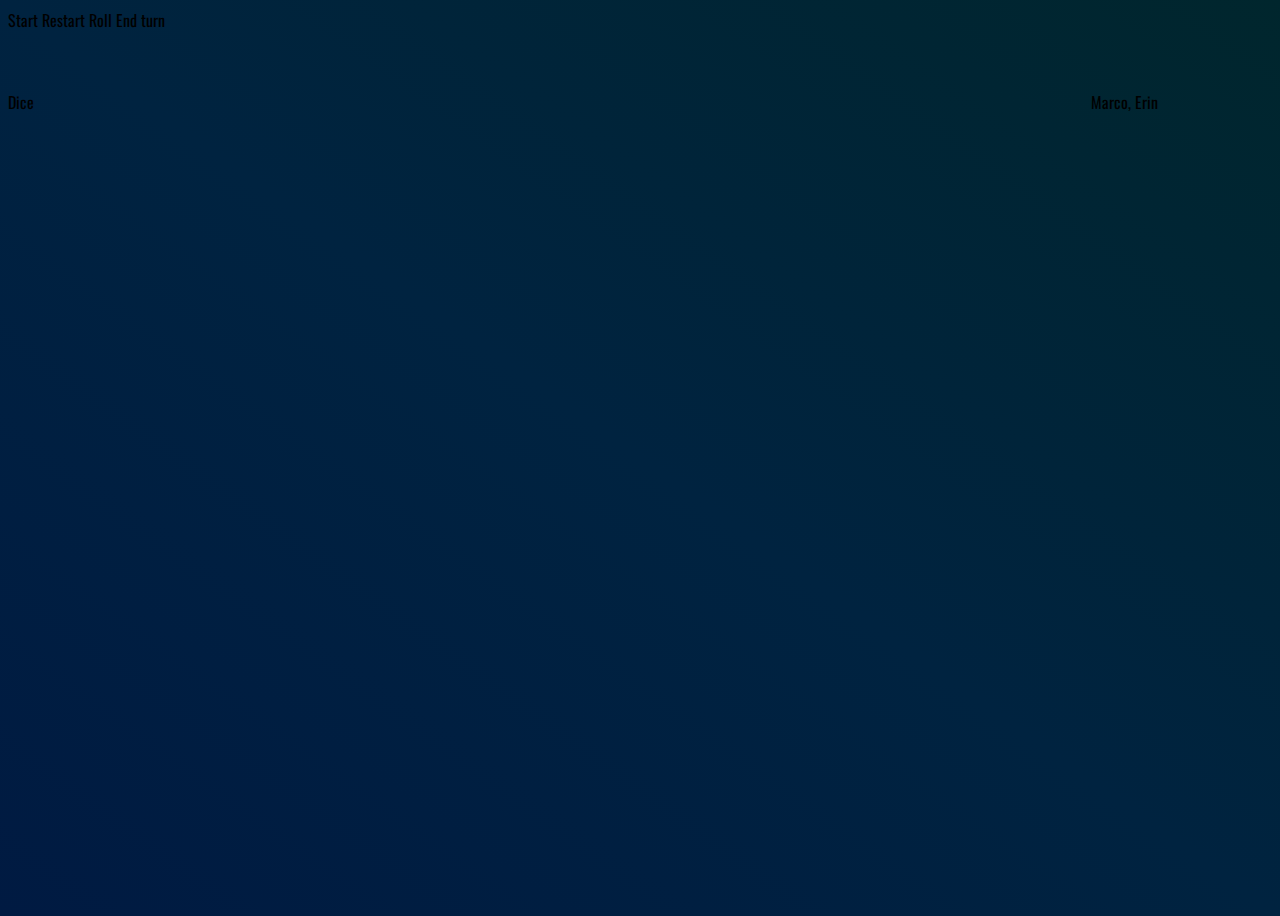
==== game.html @ 2971e843 "Added functionality to add players and start the game" ====
<!DOCTYPE html>
<html lang="en">
  <head>
    <meta charset="UTF-8" />
    <meta name="viewport" content="width=device-width, initial-scale=1.0" />
    <link rel="stylesheet" href="style.css" />
    <script src="script.js" defer></script>
    <title>GAME</title>
  </head>
  <body>
    <div class="game">
      <div class="game__controls">Start Restart Roll End turn</div>
      <div class="game__board">Dice</div>
      <div class="game__players">Marco, Erin</div>
    </div>
  </body>
</html>
---- style.css ----
@import url("https://fonts.googleapis.com/css2?family=Bebas+Neue&family=Oswald:wght@200;300;400;500;600;700&display=swap");

body {
  background-image: linear-gradient(to right top, #001a42, #002340, #00262d);

  font-family: "Oswald", "Bebas Neue", sans-serif;
  background-repeat: no-repeat;
  background-size: cover;
}

.introduction {
  display: flex;
  justify-content: center;
  align-items: center;
  flex-direction: column;
}

.introduction__heading {
  display: flex;
  justify-content: center;
  align-items: center;
  font-size: 5rem;
  letter-spacing: 1rem;
  font-weight: bolder;
  background: #ffb76b;
  background: linear-gradient(
    to bottom,
    #ffb76b 0%,
    #ffa73d 30%,
    #ff7c00 60%,
    #ff7f04 100%
  );
  -webkit-background-clip: text;
  -webkit-text-fill-color: transparent;
}

.introduction__win {
  display: flex;
  justify-content: center;
  align-items: center;
  font-weight: 500;
  color: white;
  margin-top: 10%;
}

.introduction__instruction {
  display: flex;
  flex-direction: column;
  gap: 1rem;
  margin-top: 10%;
  color: white;
  margin-right: 3%;
  margin-left: 3%;
  font-size: 20px;
}

.introduction__instruction span,
.introduction__instruction3 {
  margin-right: 5px;
}

.introduction__instruction3 {
  display: flex;
  gap: 2px;
  flex-direction: column;
  justify-content: center;
  text-align: left;
  margin-top: 3%;
  font-weight: 300;
}

.introduction__instruction3 span {
  color: orange;
}

.introduction__start,
.players__start {
  display: flex;
  justify-content: center;
  align-items: center;
  margin-top: 10%;
  margin-bottom: 10%;
  font-size: 2rem;
  padding-left: 20px;
  padding-right: 20px;
  font-weight: bolder;
  background: #ffb76b;
  background: linear-gradient(
    to bottom,
    #ffb76b 0%,
    #ffa73d 30%,
    #ff7c00 60%,
    #ff7f04 100%
  );
  border-radius: 10px;

  color: #001a42;
}

.addPlayers {
  display: grid;
  grid-template-rows: 5fr 1fr 10fr 5fr;
  justify-content: center;
  align-items: center;
  height: 100vh;
}

.addPlayers__form {
  display: flex;
  align-items: center;
  gap: 15px;
  grid-row: 2/3;
}

.addPlayers__players {
  display: flex;
  flex-direction: column;
  justify-content: start;
  align-items: center;
  color: white;
  height: 100%;
  grid-row: 3/4;
  margin-top: 30%;
  font-size: 2rem;
}

.addPlayers__players span {
  color: orange;
}

.player {
  display: flex;
  justify-content: space-between;
  width: 100%;
}

.players__start {
  grid-row: 4/5;
}

.addPlayers__Btn {
  display: flex;
  justify-content: center;
  align-items: center;
  margin-top: 10%;
  margin-bottom: 10%;
  font-size: 1.3rem;
  padding-left: 20px;
  padding-right: 20px;
  font-weight: bolder;
  background: #ffb76b;
  background: linear-gradient(
    to bottom,
    #ffb76b 0%,
    #ffa73d 30%,
    #ff7c00 60%,
    #ff7f04 100%
  );
  border-radius: 10px;

  color: #001a42;
}

.game {
  display: grid;
  grid-template-columns: 6fr 1fr;
  grid-template-rows: 1fr 10fr;
  height: 100vh;
}

.game__controls {
  grid-column: 1 / 3;
  grid-row: 1/2;
}

.game__board {
  grid-column: 1/2;
  grid-row: 2/3;
}

.game__players {
  grid-column: 2/3;
  grid-row: 2/3;
}
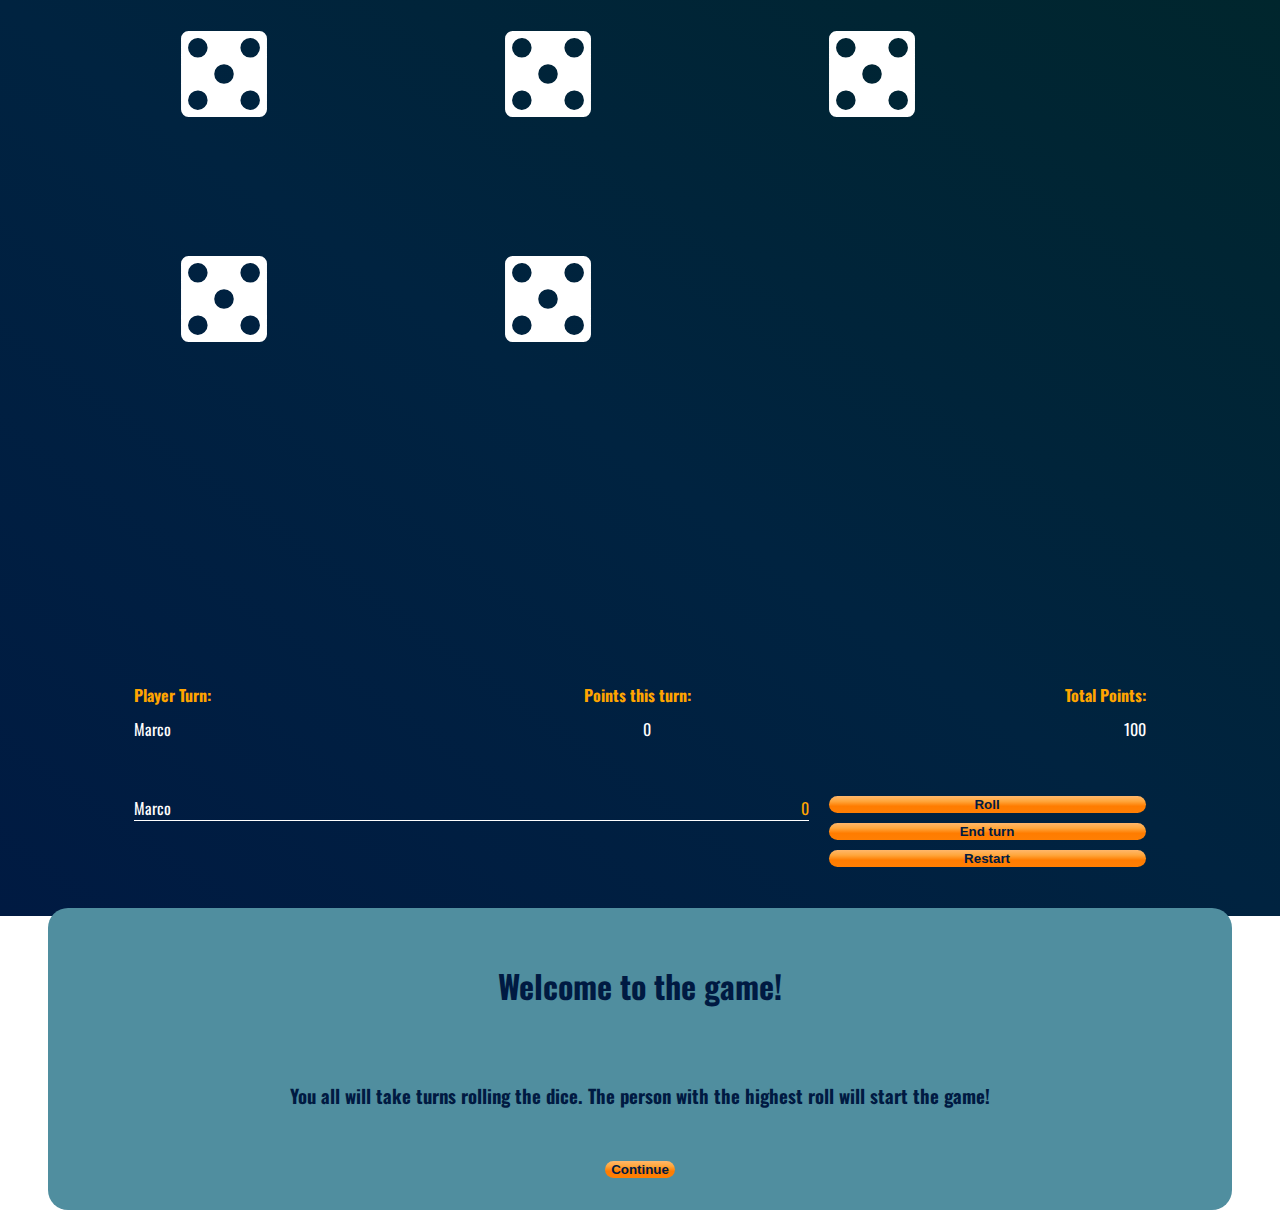
==== commit 3d38440a: "Finalized game layout/design" ====
--- a/game.html
+++ b/game.html
@@ -9,9 +9,45 @@
   </head>
   <body>
     <div class="game">
-      <div class="game__controls">Start Restart Roll End turn</div>
-      <div class="game__board">Dice</div>
-      <div class="game__players">Marco, Erin</div>
+      <div class="game__board">
+        <ul>
+          <li><img src="assets/dice-six-faces-five.svg" alt="" /></li>
+          <li><img src="assets/dice-six-faces-five.svg" alt="" /></li>
+          <li><img src="assets/dice-six-faces-five.svg" alt="" /></li>
+          <li><img src="assets/dice-six-faces-five.svg" alt="" /></li>
+          <li><img src="assets/dice-six-faces-five.svg" alt="" /></li>
+        </ul>
+      </div>
+
+      <div class="game__currentPlayer">
+        <div class="game__currentPlayerHeadings">
+          <div class="game__curentPlayerNameHeading">Player Turn:</div>
+          <div class="game__currentPlayerPointsHeading">Points this turn:</div>
+          <div class="game__currentPlayerTotal">Total Points:</div>
+        </div>
+        <div class="game__currentPlayerInfo">
+          <div class="game__currentPlayerName">Marco</div>
+          <div class="game__curentPlayerPoints">0</div>
+          <div class="game__currentPlayerTotal">100</div>
+        </div>
+      </div>
+      <div class="game__controls">
+        <button class="game__roll">Roll</button>
+        <button class="game__endTurn">End turn</button>
+        <button class="game__restart">Restart</button>
+      </div>
+      <div class="game__players">
+        <div class="player">Marco <span class="points">0</span></div>
+      </div>
     </div>
+
+    <dialog id="modal">
+      <h1 class="modal__heading">Welcome to the game!</h1>
+      <h3 class="modal__text">
+        You all will take turns rolling the dice. The person with the highest
+        roll will start the game!
+      </h3>
+      <button class="modal__button">Continue</button>
+    </dialog>
   </body>
 </html>
--- a/style.css
+++ b/style.css
@@ -128,10 +128,21 @@
   color: orange;
 }
 
+.game__players {
+  overflow-y: scroll;
+  height: 100%;
+}
+
 .player {
   display: flex;
   justify-content: space-between;
   width: 100%;
+  border-bottom: 1px solid white;
+  color: white;
+}
+
+.player span {
+  color: orange;
 }
 
 .players__start {
@@ -163,22 +174,129 @@
 
 .game {
   display: grid;
-  grid-template-columns: 6fr 1fr;
-  grid-template-rows: 1fr 10fr;
+  grid-template-columns: 2fr 1fr;
+  grid-template-rows: 6fr 1fr 1fr;
   height: 100vh;
+  margin-left: 10%;
+  margin-right: 10%;
 }
 
 .game__controls {
-  grid-column: 1 / 3;
+  grid-column: 2 / 3;
+  grid-row: 3/4;
+}
+
+.game__board {
+  grid-column: 1/3;
   grid-row: 1/2;
 }
 
-.game__board {
+.game__board ul {
+  list-style: none;
+  display: grid;
+  grid-template-columns: 1fr 1fr 1fr;
+  grid-template-rows: 1fr 1fr 1fr;
+  height: 100%;
+}
+
+.game__board ul li {
+  width: 100px;
+  height: 100px;
+}
+
+.game__board ul:nth-child(1) {
+  grid-column: 1/1;
+  grid-row: 1/1;
+}
+
+.game__players {
   grid-column: 1/2;
-  grid-row: 2/3;
-}
-
-.game__players {
-  grid-column: 2/3;
-  grid-row: 2/3;
-}
+  grid-row: 3/4;
+}
+
+.game__currentPlayer {
+  grid-column: 1/3;
+  display: flex;
+  flex-direction: column;
+  gap: 10px;
+  color: white;
+}
+
+.game__currentPlayerHeadings,
+.game__currentPlayerInfo {
+  display: flex;
+  justify-content: space-between;
+  align-items: center;
+}
+
+.game__currentPlayerHeadings {
+  font-size: 1rem;
+  font-weight: bolder;
+  color: orange;
+}
+
+.game__controls {
+  display: flex;
+  flex-direction: column;
+  gap: 10px;
+  margin-left: 20px;
+}
+
+.game__controls button {
+  display: flex;
+  justify-content: center;
+  align-items: center;
+  font-weight: bolder;
+  background: #ffb76b;
+  background: linear-gradient(
+    to bottom,
+    #ffb76b 0%,
+    #ffa73d 30%,
+    #ff7c00 60%,
+    #ff7f04 100%
+  );
+  border-radius: 10px;
+  border: none;
+  color: #001a42;
+}
+
+.game__controls button:active {
+  background: #ffd79d;
+}
+
+dialog {
+  display: flex;
+  flex-direction: column;
+  align-items: center;
+  justify-content: space-around;
+  height: 30%;
+  width: 90%;
+  background-color: var(--background-color);
+  border: none;
+  color: #001a42;
+  background-color: #508e9f;
+  border-radius: 20px;
+}
+
+dialog button {
+  display: flex;
+  justify-content: center;
+  align-items: center;
+  font-weight: bolder;
+  background: #ffb76b;
+  background: linear-gradient(
+    to bottom,
+    #ffb76b 0%,
+    #ffa73d 30%,
+    #ff7c00 60%,
+    #ff7f04 100%
+  );
+  border-radius: 10px;
+  border: none;
+  color: #001a42;
+}
+
+dialog button:active {
+  background: #ffd79d;
+
+}
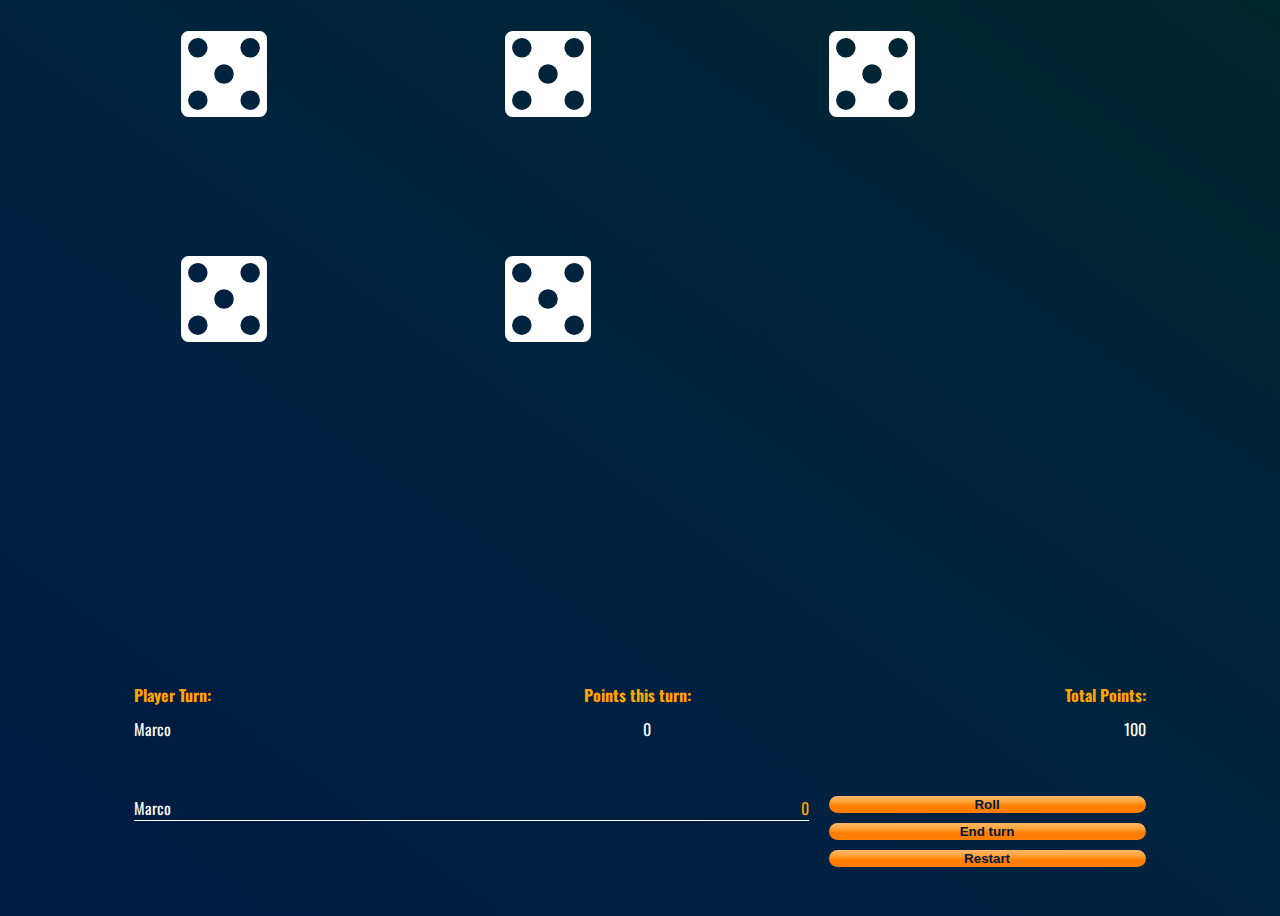
==== commit 547f236a: "Added functionality to initialize game" ====
--- a/game.html
+++ b/game.html
@@ -42,12 +42,14 @@
     </div>
 
     <dialog id="modal">
-      <h1 class="modal__heading">Welcome to the game!</h1>
-      <h3 class="modal__text">
-        You all will take turns rolling the dice. The person with the highest
-        roll will start the game!
-      </h3>
-      <button class="modal__button">Continue</button>
+      <div class="modal__info">
+        <h1 class="modal__heading">Welcome to the game!</h1>
+        <h3 class="modal__text">
+          You all will take turns rolling the dice. The person with the highest
+          roll will start the game!
+        </h3>
+        <button class="modal__button">Continue</button>
+      </div>
     </dialog>
   </body>
 </html>
--- a/style.css
+++ b/style.css
@@ -265,17 +265,27 @@
 }
 
 dialog {
-  display: flex;
-  flex-direction: column;
-  align-items: center;
-  justify-content: space-around;
-  height: 30%;
-  width: 90%;
-  background-color: var(--background-color);
-  border: none;
-  color: #001a42;
+  background-color: rgba(255, 0, 0, 0);
+}
+
+.modal__info {
+  display: flex;
+  flex-direction: column;
+  align-items: center;
+  justify-content: space-between;
+  height: 13rem;
   background-color: #508e9f;
   border-radius: 20px;
+  color: #001a42;
+}
+
+.modal__heading {
+  margin-top: 5%;
+  font-weight: bold;
+}
+
+.modal__text {
+  text-align: center;
 }
 
 dialog button {
@@ -292,11 +302,41 @@
     #ff7f04 100%
   );
   border-radius: 10px;
+  color: #001a42;
+  padding-left: 10px;
+  padding-right: 10px;
+  margin-bottom: 5%;
+}
+
+/* dialog {
+  background-color: #001a42;
+}
+
+.modal__info {
+  display: flex;
+  flex-direction: column;
+  align-items: center;
+  justify-content: center;
+  color: #001a42;
+  background-color: #508e9f;
+  border-radius: 20px;
+}
+
+dialog button {
+  display: flex;
+  justify-content: center;
+  align-items: center;
+  font-weight: bolder;
+  background: #ffb76b;
+  background: linear-gradient(
+    to bottom,
+    #ffb76b 0%,
+    #ffa73d 30%,
+    #ff7c00 60%,
+    #ff7f04 100%
+  );
+  border-radius: 10px;
   border: none;
   color: #001a42;
 }
-
-dialog button:active {
-  background: #ffd79d;
-
-}
+ */
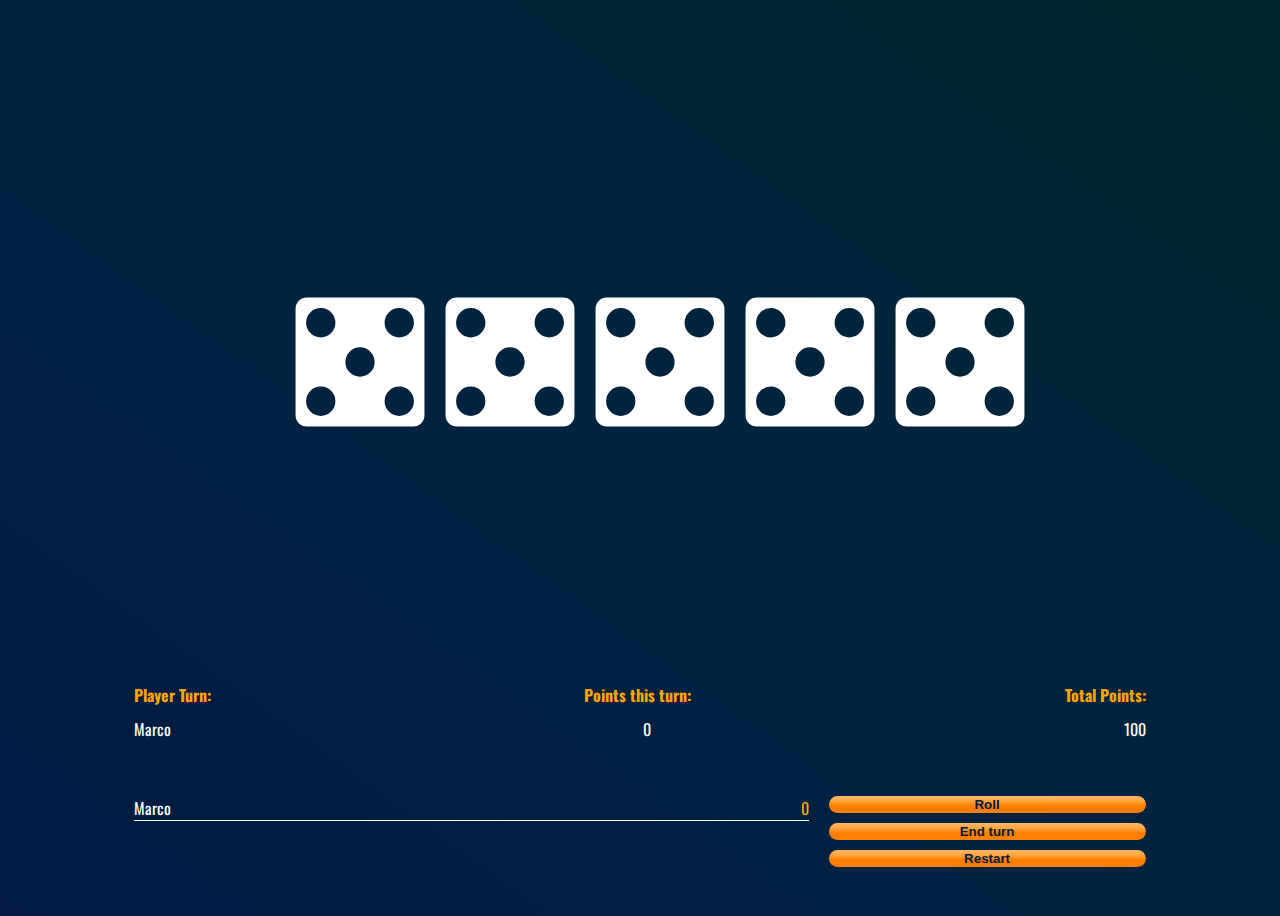
==== commit fa28fe25: "Added dice rolling functionality" ====
--- a/game.html
+++ b/game.html
@@ -11,11 +11,11 @@
     <div class="game">
       <div class="game__board">
         <ul>
-          <li><img src="assets/dice-six-faces-five.svg" alt="" /></li>
-          <li><img src="assets/dice-six-faces-five.svg" alt="" /></li>
-          <li><img src="assets/dice-six-faces-five.svg" alt="" /></li>
-          <li><img src="assets/dice-six-faces-five.svg" alt="" /></li>
-          <li><img src="assets/dice-six-faces-five.svg" alt="" /></li>
+          <li><img src="assets/dice-six-faces-5.svg" alt="" /></li>
+          <li><img src="assets/dice-six-faces-5.svg" alt="" /></li>
+          <li><img src="assets/dice-six-faces-5.svg" alt="" /></li>
+          <li><img src="assets/dice-six-faces-5.svg" alt="" /></li>
+          <li><img src="assets/dice-six-faces-5.svg" alt="" /></li>
         </ul>
       </div>
 
--- a/style.css
+++ b/style.css
@@ -193,20 +193,16 @@
 
 .game__board ul {
   list-style: none;
-  display: grid;
-  grid-template-columns: 1fr 1fr 1fr;
-  grid-template-rows: 1fr 1fr 1fr;
+  display: flex;
+  align-items: center;
+  justify-content: center;
+  flex-wrap: wrap;
   height: 100%;
 }
 
 .game__board ul li {
-  width: 100px;
-  height: 100px;
-}
-
-.game__board ul:nth-child(1) {
-  grid-column: 1/1;
-  grid-row: 1/1;
+  width: 150px;
+  height: 150px;
 }
 
 .game__players {
